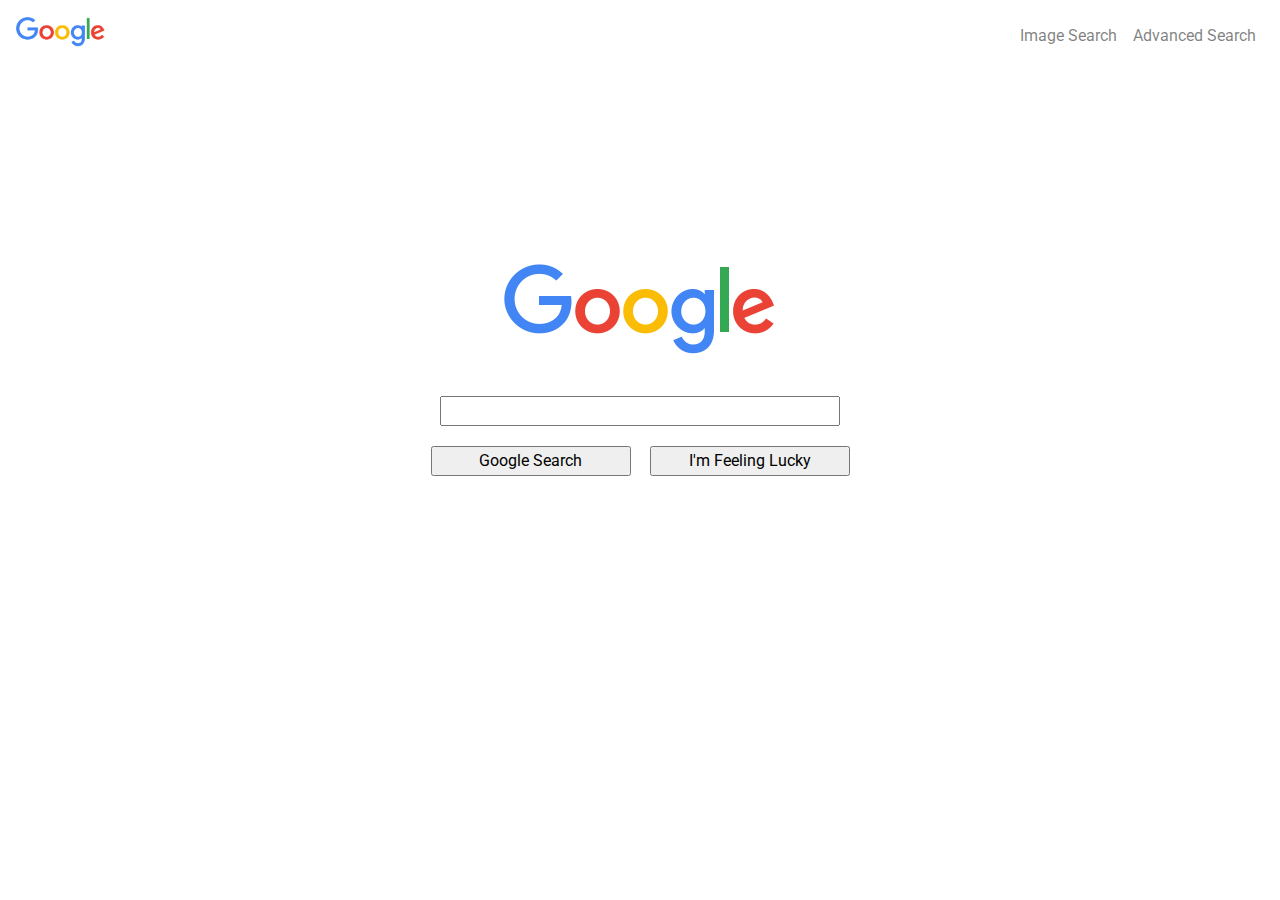
==== search/index.html @ f44149ab "search hw complete" ====
<!DOCTYPE html>
<html lang="en">
    <head>
        <title>Google Search</title>
        <link rel="stylesheet"
              href="https://maxcdn.bootstrapcdn.com/bootstrap/4.0.0/css/bootstrap.min.css"
              integrity="sha384-Gn5384xqQ1aoWXA+058RXPxPg6fy4IWvTNh0E263XmFcJlSAwiGgFAW/dAiS6JXm"
              crossorigin="anonymous">
        <link rel="stylesheet" href="assets/styles.css">
        <link rel="stylesheet" href="https://fonts.googleapis.com/css?family=Roboto|Droid+Sans">
    </head>
    <body>
        <! -- nav bar area -->
        <nav class="navbar navbar-expand-lg navbar-light">
            <div class="d-inline-block align-top" >
               <img src="assets/google_logo.png" id="nav-logo" style="height: 30px; width: auto;" alt="google logo">
            </div>
            <ul class="navbar-nav ml-auto mt-2">
                <li class="nav-item"><a class="nav-link" href="image.html">Image Search</a></li>
                <li class="nav-item"><a class="nav-link" href="advanced.html">Advanced Search</a></li>
            </ul>
        </nav>

        <! -- form area -- >
        <div class="logo-feature">
            <img src="assets/google_logo.png" alt="logo feature" id="logo-feat">
        </div>
        <div class="search-panel" align="center">
            <form action="https://google.com/search">
            <input type="text" name="q" style="width: 400px;" >
            <div>
                <input type="submit" style="margin-right: 15px;" value="Google Search">
                <input type="submit" name="btnI" value="I'm Feeling Lucky">
            </div>
        </form>
        </div>
    </body>
</html>
---- search/assets/styles.css ----
body {
    font-family: Roboto, Droid Sans, Helvetica;
}

#nav-logo {
    width: auto;
    height: 50px;
}

.logo-feature {
    margin-top: 200px;
    margin-bottom: 30px;
}

#logo-feat {
    margin-left: auto;
    margin-right: auto;
    display: block
}

.search_panel {
    max-width: 80%;
}

.line {
    height: 1px;
    background-color: rgba(154, 160, 166, .5);
    margin: 10px 0px;
}

#adv_search {
    margin: 40px 0px 20px 40px;
    color: rgb(179, 20, 18);
    font-size: 32px;
}

.form {
    margin: 30px 80px 30px 40px;
    min-width: 300px;
    max-width: 1400px;
}

label {
    display: flex;
    align-items: center;
    min-width: 100px;
}

input {
    margin-top: 10px;
    margin-bottom: 10px;
    min-width: 200px;
}

#asearch_button {
    width: 200px;
    display:inline-block;
    color: white;
    font-weight: bold;
    background-color: rgb(66, 133, 244);
}
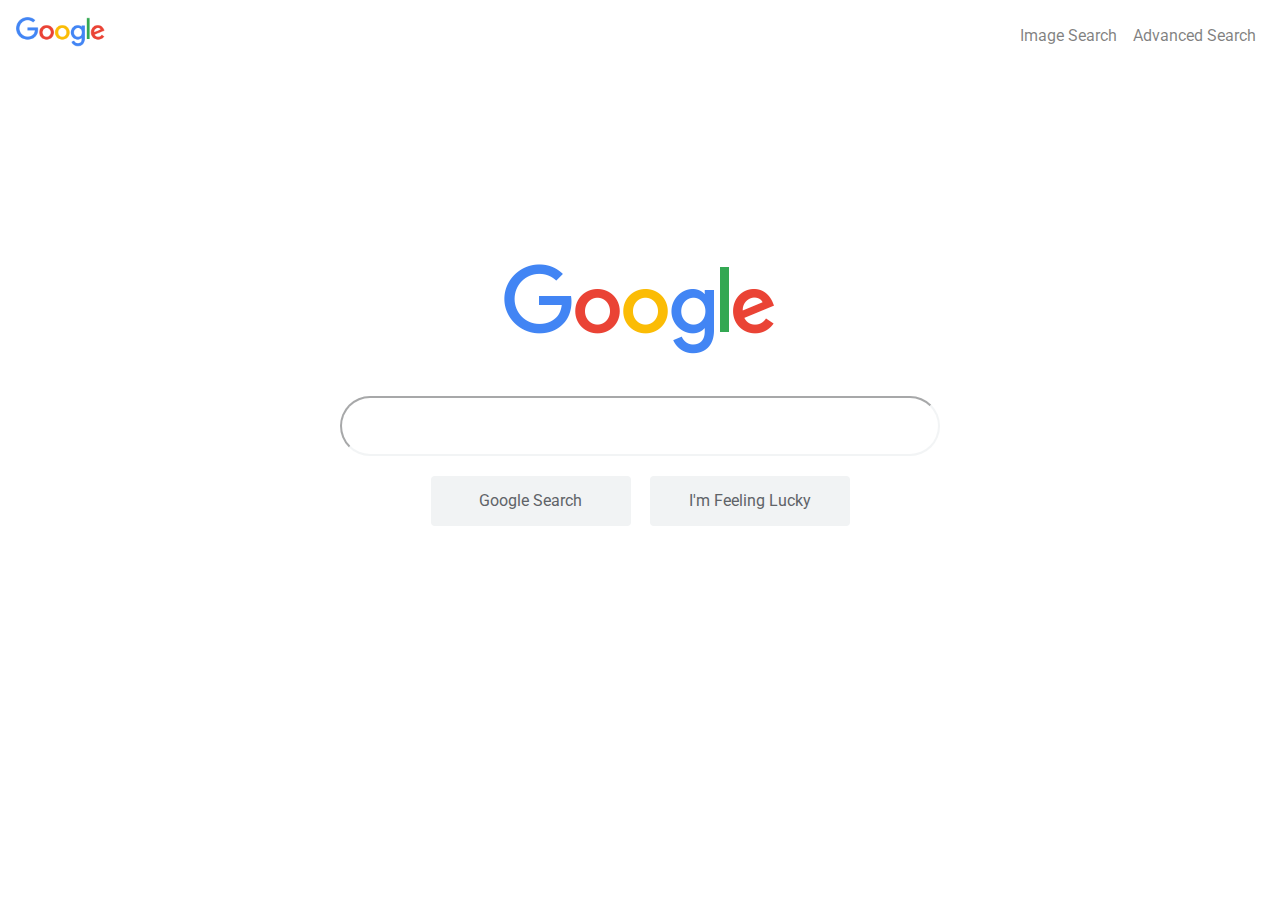
==== commit c1c985e6: "button hover" ====
--- a/search/index.html
+++ b/search/index.html
@@ -27,10 +27,10 @@
         </div>
         <div class="search-panel" align="center">
             <form action="https://google.com/search">
-            <input type="text" name="q" style="width: 400px;" >
+            <input type="text" name="q" id="q">
             <div>
-                <input type="submit" style="margin-right: 15px;" value="Google Search">
-                <input type="submit" name="btnI" value="I'm Feeling Lucky">
+                <input type="submit" class="main-btn btn" style="margin-right: 15px;" value="Google Search">
+                <input type="submit" class="main-btn btn" name="btnI" value="I'm Feeling Lucky">
             </div>
         </form>
         </div>
--- a/search/assets/styles.css
+++ b/search/assets/styles.css
@@ -21,6 +21,31 @@
 .search_panel {
     max-width: 80%;
 }
+
+#q {
+    width: 600px;
+    border-radius: 30px;
+    height: 60px;
+    border-color: rgb(241, 243, 244, .9);
+    border-weight: 1px;
+}
+
+.main-btn {
+    background-color: rgb(241, 243, 244);
+    border: none;
+    color: rgb(95, 99, 104);
+    height: 50px;
+}
+
+.main-btn:hover {
+    background-color: white;
+    border: solid;
+    border-weight: 1px;
+    border-color: rgb(241, 243, 244);
+    color: rgb(95, 99, 104);
+    height: 50px;
+}
+
 
 .line {
     height: 1px;
